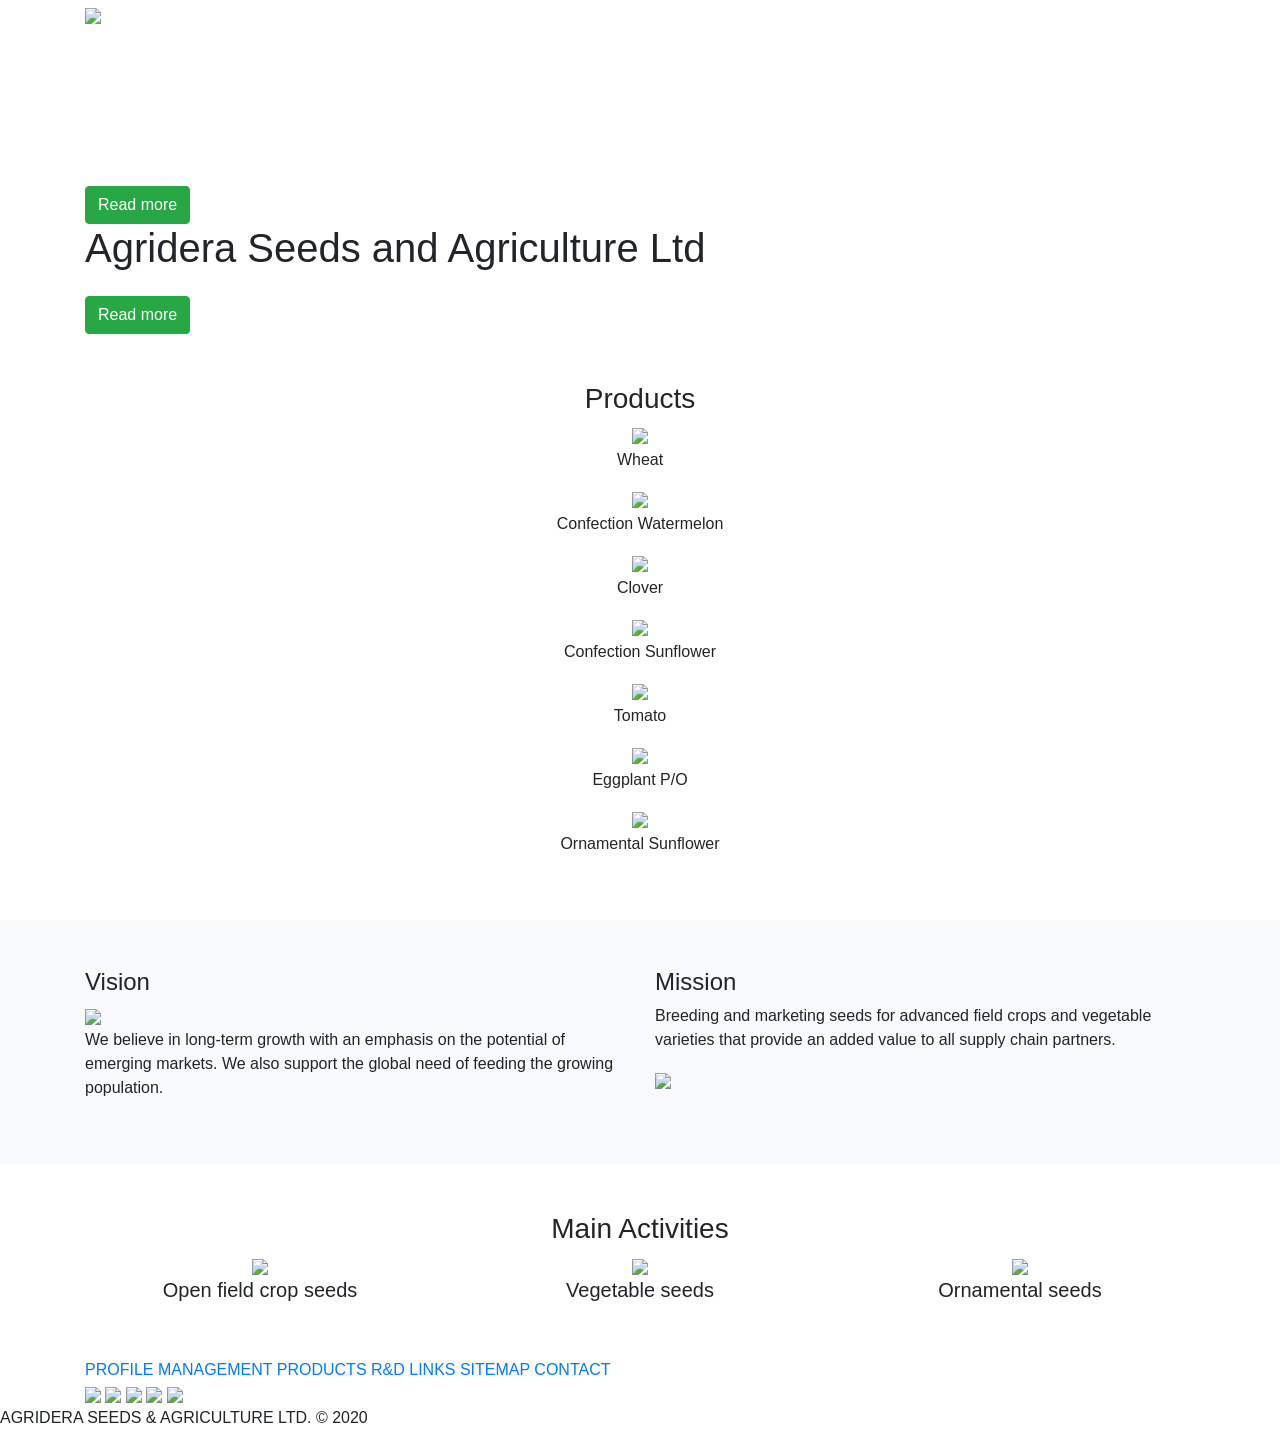
==== index.html @ 6330348f "Add initial index.html for Agridera website Initial HTML structure for Agridera website with Bootstr" ====
<!DOCTYPE html>
<html lang="en">
<head>
    <meta charset="UTF-8">
    <title>Agridera</title>

    <!-- Bootstrap -->
   
    <link rel="stylesheet" href="https://maxcdn.bootstrapcdn.com/bootstrap/4.0.0/css/bootstrap.min.css" integrity="sha384-Gn5384xqQ1aoWXA+058RXPxPg6fy4IWvTNh0E263XmFcJlSAwiGgFAW/dAiS6JXm" crossorigin="anonymous">
    <meta http-equiv="Content-Type" content="text/html; charset=utf-8">
    <!-- Наши стили -->
    <link rel="stylesheet" href="css/style.css">
    <link rel="stylesheet" href="css/header.css">
    <link rel="stylesheet" href="css/middle.css">
    <link rel="stylesheet" href="css/footer.css">
</head>
<body>

    
<!-- HEADER -->


<!-- HEADER С ФОНОМ -->
<header class="header">

    <!-- NAVBAR -->
    <nav class="navbar navbar-expand-lg navbar-dark bg-transparent">
        <div class="container">
            <img src="images/Logo.png" style="height:50px; margin-right:10px;">

            <a class="navbar-brand fw-bold text-white" href="#">Agridera</a>

            <button class="navbar-toggler" data-bs-toggle="collapse" data-bs-target="#menu">
                <span class="navbar-toggler-icon"></span>
            </button>

            <div class="collapse navbar-collapse" id="menu">
                <ul class="navbar-nav ms-auto">
                    <li class="nav-item"><a class="nav-link text-white" href="#">Home</a></li>
                    <li class="nav-item"><a class="nav-link text-white" href="#">Company Profile</a></li>
                    <li class="nav-item"><a class="nav-link text-white" href="#">Products</a></li>
                    <li class="nav-item"><a class="nav-link text-white" href="#">Services</a></li>
                    <li class="nav-item"><a class="nav-link text-white" href="#">R&D</a></li>
                    <li class="nav-item"><a class="nav-link text-white" href="#">Contact</a></li>
                </ul>
            </div>
        </div>
    </nav>

    <!-- ТЕКСТ НА ФОНЕ -->
    <div class="container text-white mt-5">
        <h1>Agridera Seeds and Agriculture Ltd</h1>
        <button class="btn btn-success mt-3">Read more</button>
    </div>

</header>

<!-- HERO -->
<section class="hero">
    <div class="container">
        <h1>Agridera Seeds and Agriculture Ltd</h1>
        <button class="btn btn-success mt-3">Read more</button>
    </div>
</section>

<!-- PRODUCTS -->
<section class="py-5 text-center">
    <div class="container">
        <h3 class="section-title">Products</h3>
        <div class="item">
            <img src="images/vector.png">
            <p>Wheat</p>
        </div>
    
        <div class="item">
            <img src="images/group 3.png">
            <p>Confection Watermelon</p>
        </div>
    
        <div class="item">
            <img src="images/Vector (1).png">
            <p>Clover</p>
        </div>
    
        <div class="item">
            <img src="images/Vector (2).png">
            <p>Confection Sunflower</p>
        </div>
    
        <div class="item">
            <img src="images/Vector (3).png">
            <p>Tomato</p>
        </div>
    
        <div class="item">
            <img src="images/Component 1.png">
            <p>Eggplant P/O</p>
        </div>
    
        <div class="item">
            <img src="images/Vector (4).png">
            <p>Ornamental Sunflower</p>
        </div>
    
    </div>
</section>

<!-- VISION / MISSION -->
<section class="bg-light py-5">
    <div class="container">
        <div class="row">
            <div class="col-md-6">
                <h4 class="section-title">Vision</h4>
                <img src="images/image 3.png">
                <p>We believe in long-term growth with an emphasis on the potential of emerging markets. We also support the global need of feeding the growing population.</p>
            </div>

            <div class="col-md-6">
                <h4 class="section-title">Mission</h4>
                <p>Breeding and marketing seeds for advanced field crops and vegetable varieties that provide an added value to all supply chain partners.</p>
                <img src="images/image 2.png">
            </div>
        </div>
    </div>
</section>

<!-- ACTIVITIES -->
<section class="py-5 text-center">
    <div class="container">
        <h3 class="section-title">Main Activities</h3>

        <div class="row">
            <div class="col-md-4 activity-card">
                <img src="images/image 4.png">
                <h5>Open field crop seeds</h5>
            </div>

            <div class="col-md-4 activity-card">
                <img src="images/image 5.png">
                <h5>Vegetable seeds</h5>
            </div>

            <div class="col-md-4 activity-card">
                <img src="images/3 1.png">
                <h5>Ornamental seeds</h5>
            </div>
        </div>
    </div>
</section>

<!-- FOOTER -->
<!-- FOOTER -->
<footer class="footer">

    <div class="container footer-top">
        <a href="#">PROFILE</a>
        <a href="#">MANAGEMENT</a>
        <a href="#">PRODUCTS</a>
        <a href="#">R&D</a>
        <a href="#">LINKS</a>
        <a href="#">SITEMAP</a>
        <a href="#">CONTACT</a>
    </div>

    <div class="container social">
        <img src="images/Ico_in.png">
        <img src="images/Ico_inst.png">
        <img src="images/Ico_tube.png">
        <img src="images/Ico_tw.png">
        <img src="images/Ico_fb.png">
    </div>

    <p class="copy">AGRIDERA SEEDS & AGRICULTURE LTD. © 2020</p>

</footer>

<script src="https://cdn.jsdelivr.net/npm/bootstrap@5.3.0/dist/js/bootstrap.bundle.min.js"></script>

</body>
</html>
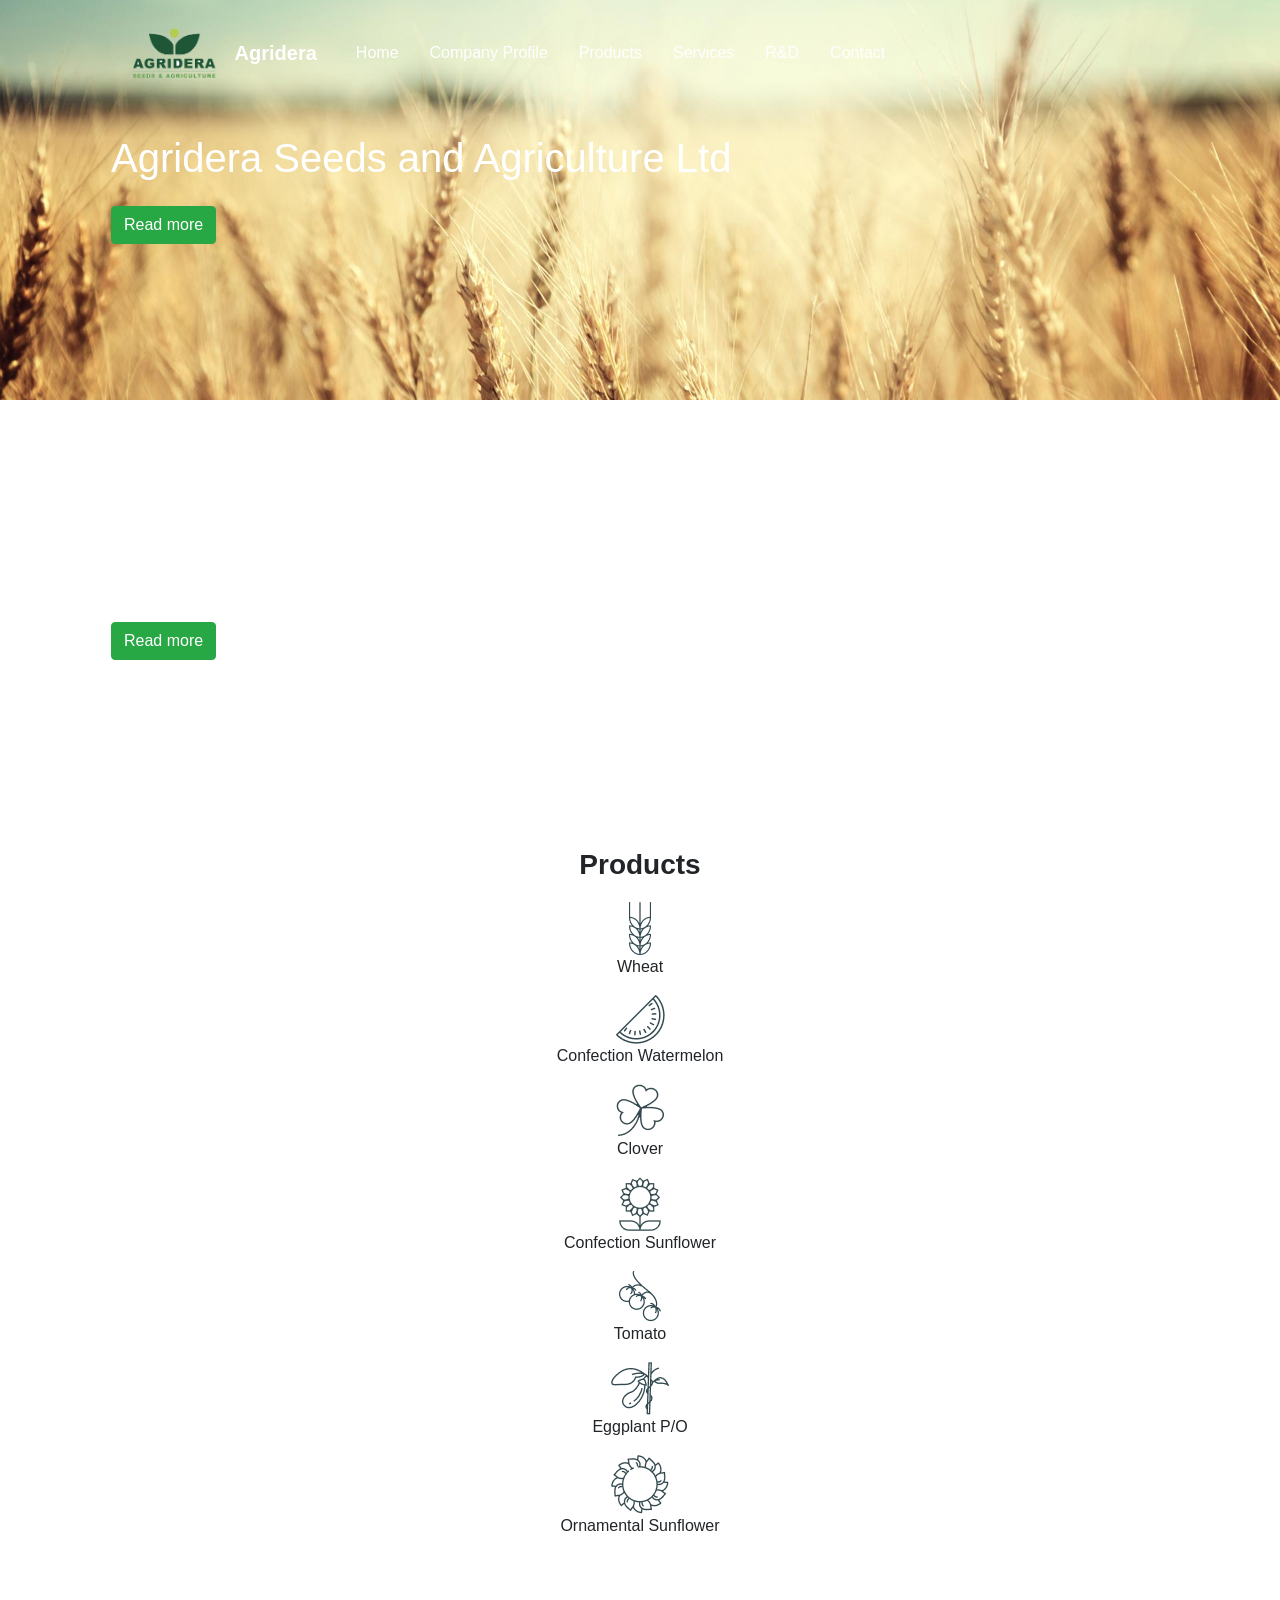
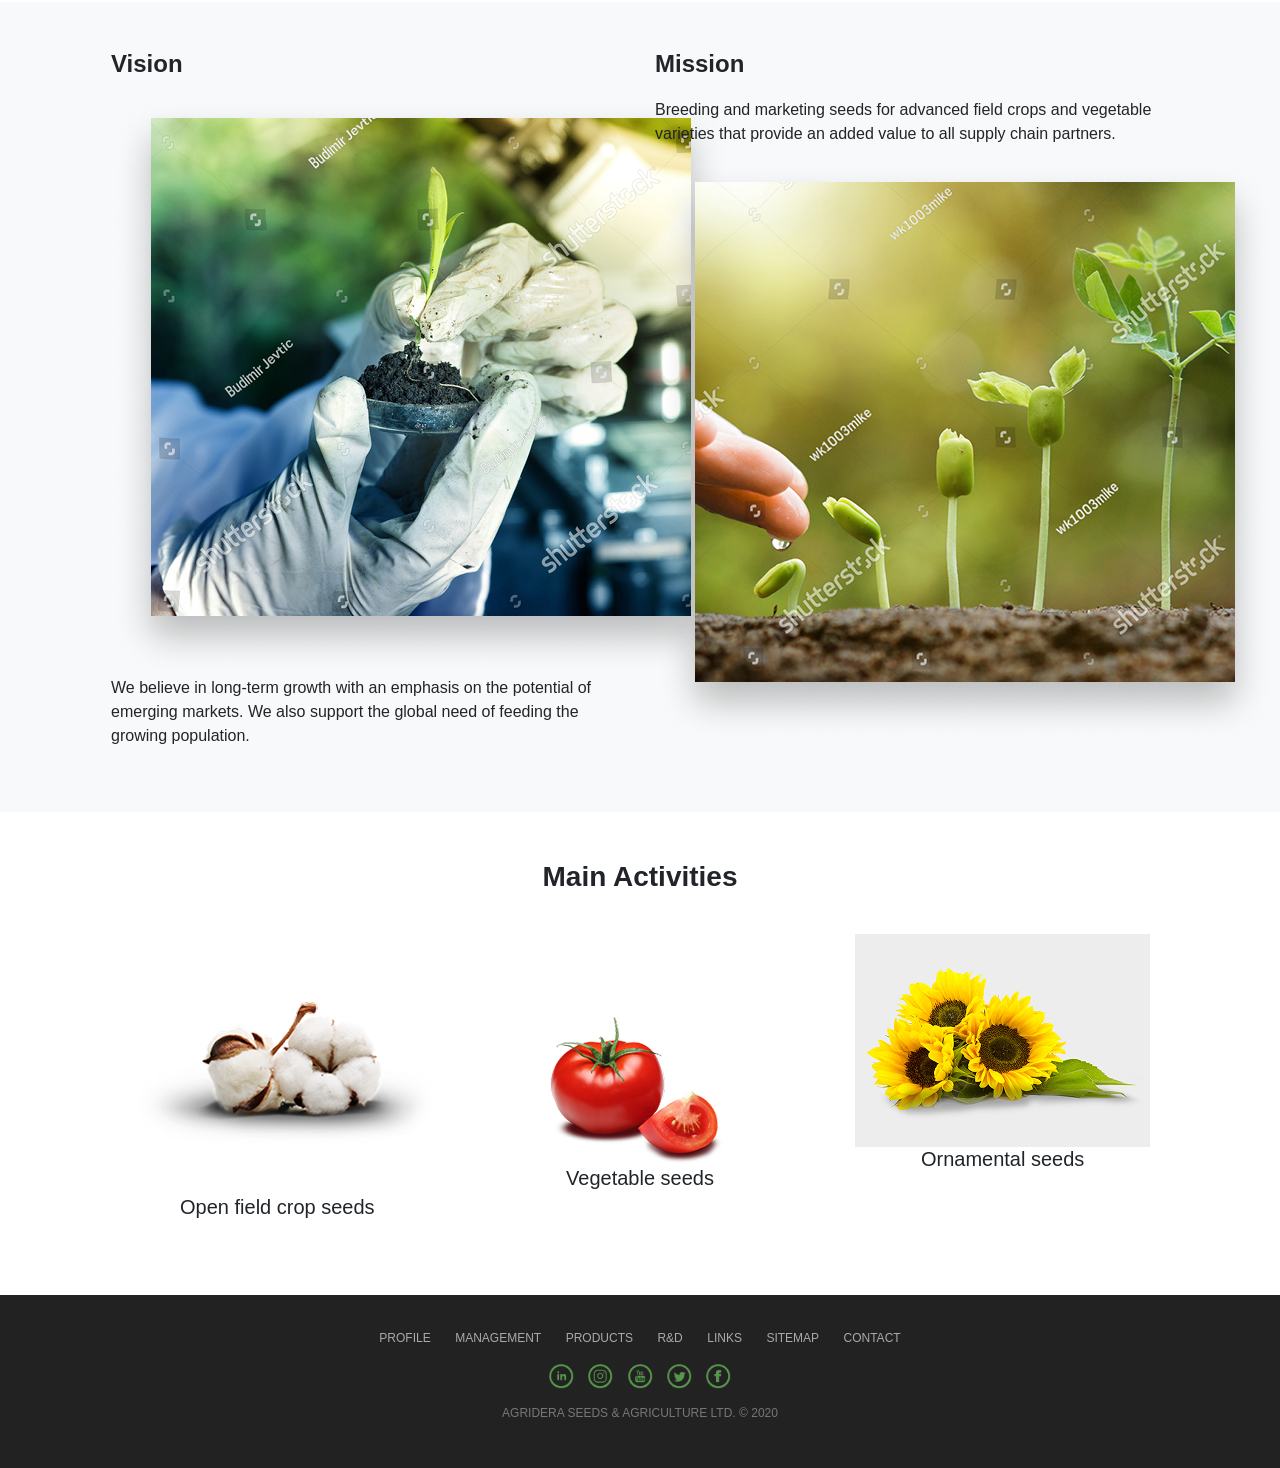
==== commit 764f9dc1: "Fix image file names in index.html" ====
--- a/index.html
+++ b/index.html
@@ -68,12 +68,12 @@
     <div class="container">
         <h3 class="section-title">Products</h3>
         <div class="item">
-            <img src="images/vector.png">
+            <img src="images/Vector.png">
             <p>Wheat</p>
         </div>
     
         <div class="item">
-            <img src="images/group 3.png">
+            <img src="images/Group 3.png">
             <p>Confection Watermelon</p>
         </div>
     
--- a/css/style.css
+++ b/css/style.css
@@ -0,0 +1,132 @@
+/* ШРИФТ */
+
+
+body {
+    margin: 0;
+    font-family: 'RobotoSlab';
+    src: url('../fonts/RobotoSlab.ttf') format('truetype'),
+         url('../fonts/RobotoSlab.woff') format('woff');
+    font-weight: normal;
+    font-size: normal;
+}
+.container {
+    width: 85%;
+    margin: auto;
+}
+
+/* HEADER */
+.header {
+    background: url('images/bg.jpg') center/cover no-repeat;
+    min-height: 400px;
+    color: white;
+} 
+
+.header-top {
+    display: flex;
+    justify-content: space-between;
+    align-items: center;
+    padding: 20px 0;
+}
+
+.logo {
+    height: 60px;
+}
+
+.menu a {
+    color: white;
+    margin-left: 20px;
+    text-decoration: none;
+    font-size: 14px;
+}
+
+.header-content {
+    margin-top: 80px;
+}
+
+.header-content h1 {
+    font-size: 48px;
+    max-width: 600px;
+}
+
+.header-content button {
+    margin-top: 20px;
+    padding: 10px 25px;
+    background: green;
+    border: none;
+    color: white;
+    cursor: pointer;
+}
+
+/* PRODUCTS */
+.products {
+    display: flex;
+    justify-content: space-between;
+    flex-wrap: wrap;
+    text-align: center;
+    padding: 40px 0;
+}
+
+.products .item {
+    width: 120px;
+}
+
+.products img {
+    width: 70px;
+}
+
+/* MIDDLE */
+.middle {
+    padding: 50px 0;
+}
+
+.block {
+    display: flex;
+    align-items: center;
+    margin-bottom: 50px;
+}
+
+.block img {
+    width: 350px;
+    margin-left: 40px;
+}
+
+.block.reverse {
+    flex-direction: row-reverse;
+}
+
+.text {
+    max-width: 500px;
+}
+
+/* EXTRA */
+.extra {
+    display: flex;
+    justify-content: space-around;
+    padding: 50px 0;
+    text-align: center;
+}
+
+/* FOOTER */
+.footer {
+    background: #222;
+    color: white;
+    text-align: center;
+    padding: 30px 0;
+}
+
+.footer-top a {
+    color: #aaa;
+    margin: 0 10px;
+    text-decoration: none;
+    font-size: 12px;
+}
+
+.social img {
+    width: 25px;
+    margin: 15px 5px;
+}
+
+.copy {
+    font-size: 12px;
+    color: #777;
+}
--- a/css/header.css
+++ b/css/header.css
@@ -0,0 +1,22 @@
+.navbar-brand {
+    font-weight: bold;
+}
+
+.navbar-nav .nav-link {
+    margin-left: 15px;
+}
+.header {
+    background: url(../images/bg.jpg) center/cover no-repeat;
+    padding: 20px 0;
+}
+
+.logo {
+    height: 60px;
+    margin-right: 10px;
+}
+
+.brand-text {
+    color: white;
+    font-size: 24px;
+    font-weight: bold;
+}
--- a/css/middle.css
+++ b/css/middle.css
@@ -0,0 +1,24 @@
+body {
+    font-family: Arial, sans-serif;
+}
+
+.hero {
+    background: url('../images/banner.jpg') center/cover no-repeat;
+    height: 400px;
+    color: white;
+    display: flex;
+    align-items: center;
+}
+
+.hero h1 {
+    font-size: 48px;
+}
+
+.section-title {
+    margin-bottom: 20px;
+    font-weight: bold;
+}
+
+.activity-card {
+    padding: 20px;
+}
--- a/css/footer.css
+++ b/css/footer.css
@@ -0,0 +1,11 @@
+footer {
+    background: #222;
+    color: white;
+    padding: 20px 0;
+}
+
+footer a {
+    color: #ccc;
+    margin: 0 10px;
+    text-decoration: none;
+}
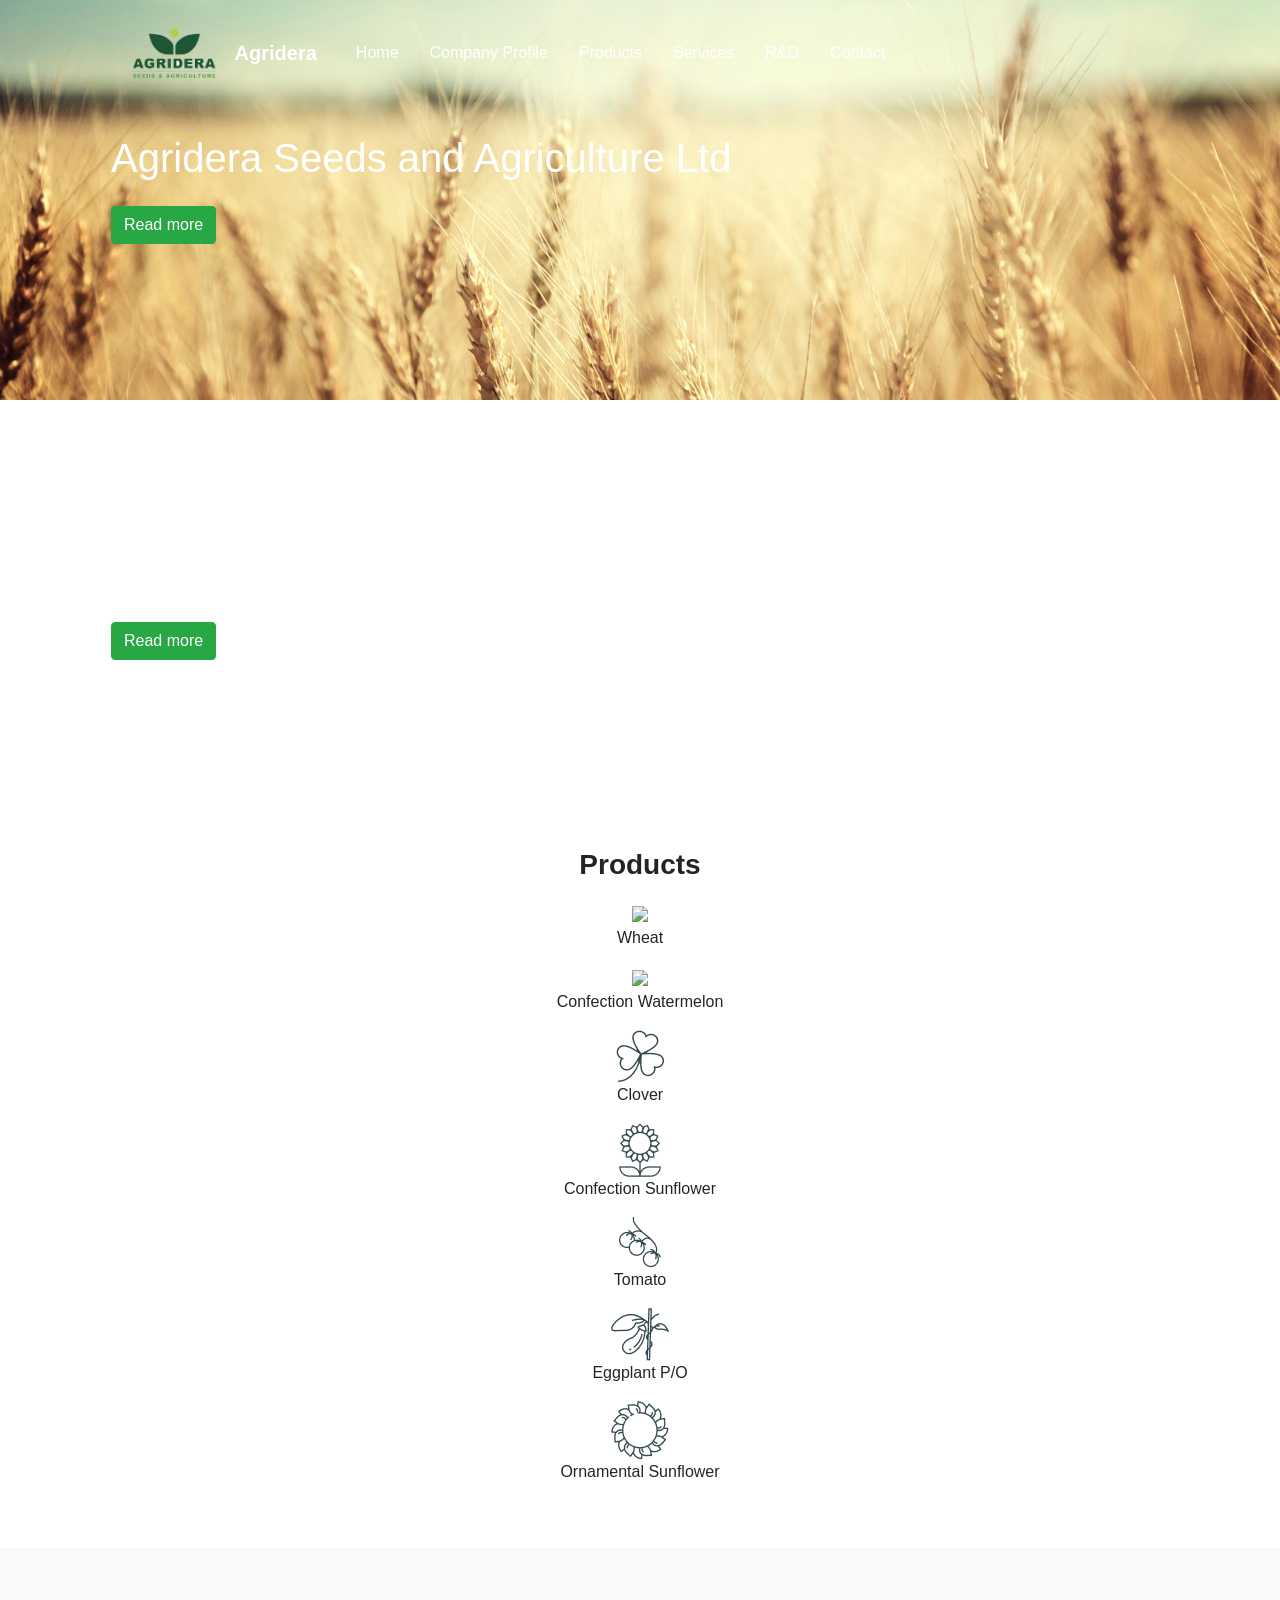
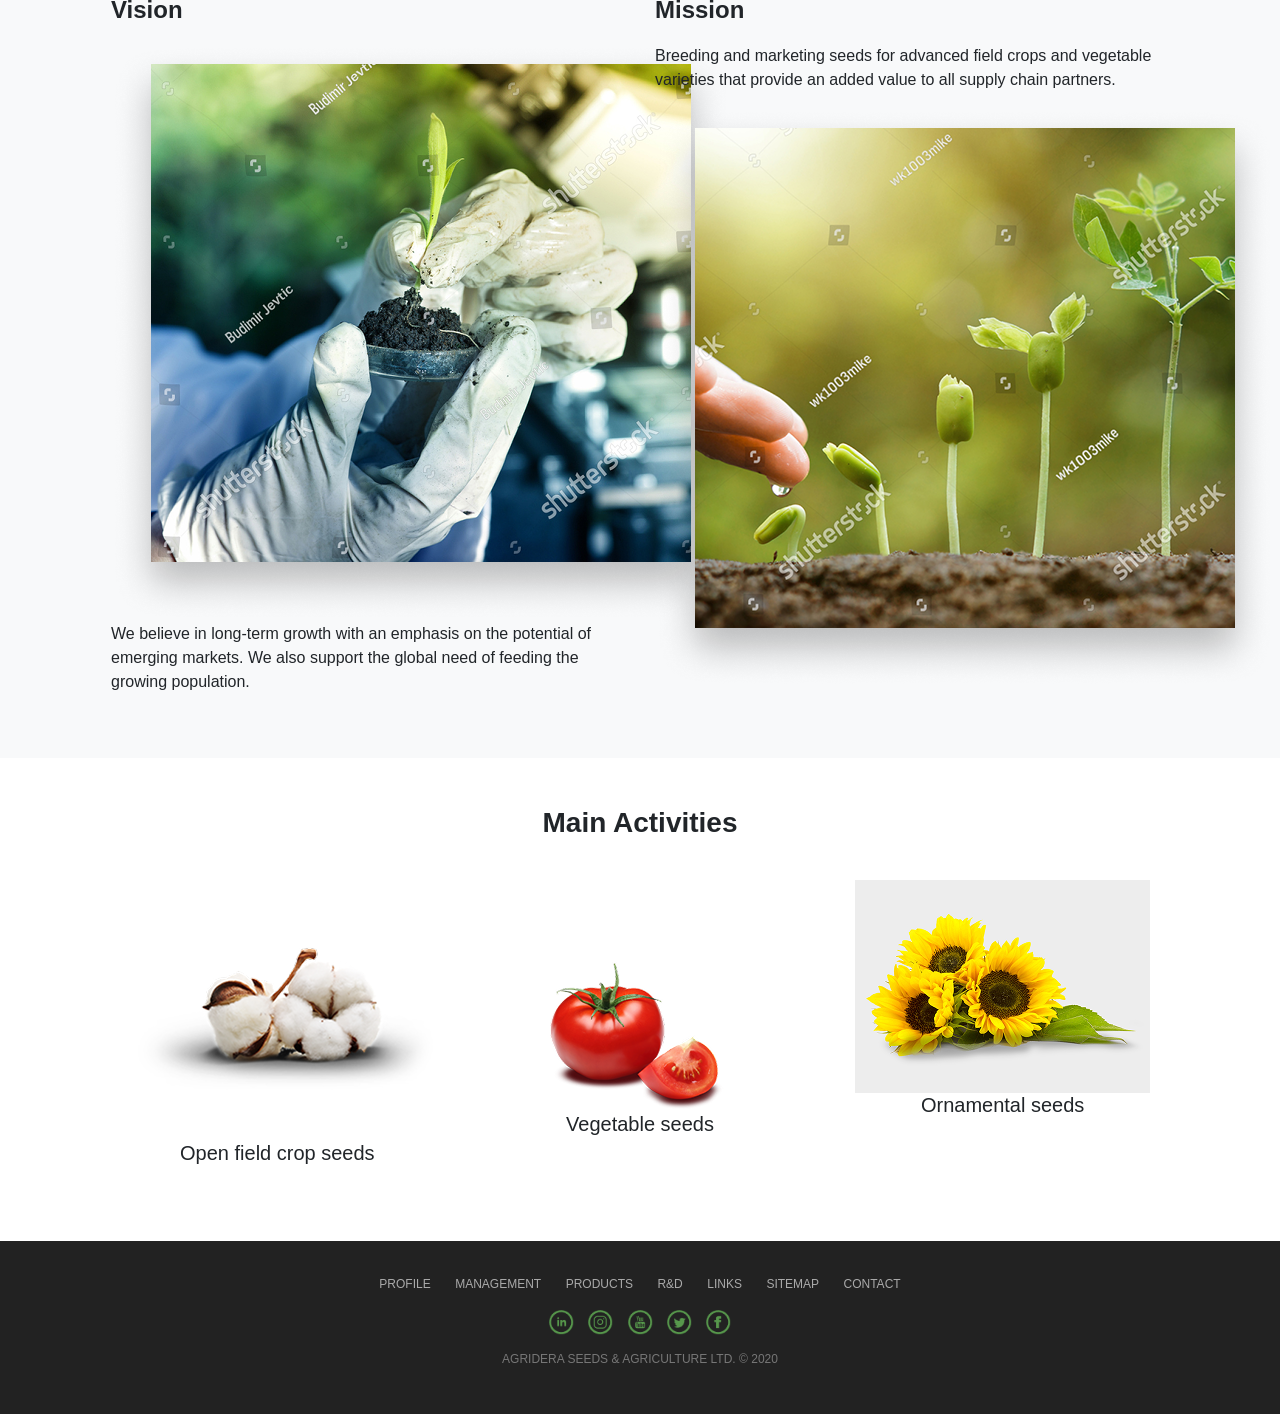
==== commit 72e51556: "Add files via upload" ====
--- a/index.html
+++ b/index.html
@@ -1,180 +1,180 @@
-<!DOCTYPE html>
-<html lang="en">
-<head>
-    <meta charset="UTF-8">
-    <title>Agridera</title>
-
-    <!-- Bootstrap -->
-   
-    <link rel="stylesheet" href="https://maxcdn.bootstrapcdn.com/bootstrap/4.0.0/css/bootstrap.min.css" integrity="sha384-Gn5384xqQ1aoWXA+058RXPxPg6fy4IWvTNh0E263XmFcJlSAwiGgFAW/dAiS6JXm" crossorigin="anonymous">
-    <meta http-equiv="Content-Type" content="text/html; charset=utf-8">
-    <!-- Наши стили -->
-    <link rel="stylesheet" href="css/style.css">
-    <link rel="stylesheet" href="css/header.css">
-    <link rel="stylesheet" href="css/middle.css">
-    <link rel="stylesheet" href="css/footer.css">
-</head>
-<body>
-
-    
-<!-- HEADER -->
-
-
-<!-- HEADER С ФОНОМ -->
-<header class="header">
-
-    <!-- NAVBAR -->
-    <nav class="navbar navbar-expand-lg navbar-dark bg-transparent">
-        <div class="container">
-            <img src="images/Logo.png" style="height:50px; margin-right:10px;">
-
-            <a class="navbar-brand fw-bold text-white" href="#">Agridera</a>
-
-            <button class="navbar-toggler" data-bs-toggle="collapse" data-bs-target="#menu">
-                <span class="navbar-toggler-icon"></span>
-            </button>
-
-            <div class="collapse navbar-collapse" id="menu">
-                <ul class="navbar-nav ms-auto">
-                    <li class="nav-item"><a class="nav-link text-white" href="#">Home</a></li>
-                    <li class="nav-item"><a class="nav-link text-white" href="#">Company Profile</a></li>
-                    <li class="nav-item"><a class="nav-link text-white" href="#">Products</a></li>
-                    <li class="nav-item"><a class="nav-link text-white" href="#">Services</a></li>
-                    <li class="nav-item"><a class="nav-link text-white" href="#">R&D</a></li>
-                    <li class="nav-item"><a class="nav-link text-white" href="#">Contact</a></li>
-                </ul>
-            </div>
-        </div>
-    </nav>
-
-    <!-- ТЕКСТ НА ФОНЕ -->
-    <div class="container text-white mt-5">
-        <h1>Agridera Seeds and Agriculture Ltd</h1>
-        <button class="btn btn-success mt-3">Read more</button>
-    </div>
-
-</header>
-
-<!-- HERO -->
-<section class="hero">
-    <div class="container">
-        <h1>Agridera Seeds and Agriculture Ltd</h1>
-        <button class="btn btn-success mt-3">Read more</button>
-    </div>
-</section>
-
-<!-- PRODUCTS -->
-<section class="py-5 text-center">
-    <div class="container">
-        <h3 class="section-title">Products</h3>
-        <div class="item">
-            <img src="images/Vector.png">
-            <p>Wheat</p>
-        </div>
-    
-        <div class="item">
-            <img src="images/Group 3.png">
-            <p>Confection Watermelon</p>
-        </div>
-    
-        <div class="item">
-            <img src="images/Vector (1).png">
-            <p>Clover</p>
-        </div>
-    
-        <div class="item">
-            <img src="images/Vector (2).png">
-            <p>Confection Sunflower</p>
-        </div>
-    
-        <div class="item">
-            <img src="images/Vector (3).png">
-            <p>Tomato</p>
-        </div>
-    
-        <div class="item">
-            <img src="images/Component 1.png">
-            <p>Eggplant P/O</p>
-        </div>
-    
-        <div class="item">
-            <img src="images/Vector (4).png">
-            <p>Ornamental Sunflower</p>
-        </div>
-    
-    </div>
-</section>
-
-<!-- VISION / MISSION -->
-<section class="bg-light py-5">
-    <div class="container">
-        <div class="row">
-            <div class="col-md-6">
-                <h4 class="section-title">Vision</h4>
-                <img src="images/image 3.png">
-                <p>We believe in long-term growth with an emphasis on the potential of emerging markets. We also support the global need of feeding the growing population.</p>
-            </div>
-
-            <div class="col-md-6">
-                <h4 class="section-title">Mission</h4>
-                <p>Breeding and marketing seeds for advanced field crops and vegetable varieties that provide an added value to all supply chain partners.</p>
-                <img src="images/image 2.png">
-            </div>
-        </div>
-    </div>
-</section>
-
-<!-- ACTIVITIES -->
-<section class="py-5 text-center">
-    <div class="container">
-        <h3 class="section-title">Main Activities</h3>
-
-        <div class="row">
-            <div class="col-md-4 activity-card">
-                <img src="images/image 4.png">
-                <h5>Open field crop seeds</h5>
-            </div>
-
-            <div class="col-md-4 activity-card">
-                <img src="images/image 5.png">
-                <h5>Vegetable seeds</h5>
-            </div>
-
-            <div class="col-md-4 activity-card">
-                <img src="images/3 1.png">
-                <h5>Ornamental seeds</h5>
-            </div>
-        </div>
-    </div>
-</section>
-
-<!-- FOOTER -->
-<!-- FOOTER -->
-<footer class="footer">
-
-    <div class="container footer-top">
-        <a href="#">PROFILE</a>
-        <a href="#">MANAGEMENT</a>
-        <a href="#">PRODUCTS</a>
-        <a href="#">R&D</a>
-        <a href="#">LINKS</a>
-        <a href="#">SITEMAP</a>
-        <a href="#">CONTACT</a>
-    </div>
-
-    <div class="container social">
-        <img src="images/Ico_in.png">
-        <img src="images/Ico_inst.png">
-        <img src="images/Ico_tube.png">
-        <img src="images/Ico_tw.png">
-        <img src="images/Ico_fb.png">
-    </div>
-
-    <p class="copy">AGRIDERA SEEDS & AGRICULTURE LTD. © 2020</p>
-
-</footer>
-
-<script src="https://cdn.jsdelivr.net/npm/bootstrap@5.3.0/dist/js/bootstrap.bundle.min.js"></script>
-
-</body>
-</html>
+<!DOCTYPE html>
+<html lang="en">
+<head>
+    <meta charset="UTF-8">
+    <title>Agridera</title>
+
+    <!-- Bootstrap -->
+   
+    <link rel="stylesheet" href="https://maxcdn.bootstrapcdn.com/bootstrap/4.0.0/css/bootstrap.min.css" integrity="sha384-Gn5384xqQ1aoWXA+058RXPxPg6fy4IWvTNh0E263XmFcJlSAwiGgFAW/dAiS6JXm" crossorigin="anonymous">
+    <meta http-equiv="Content-Type" content="text/html; charset=utf-8">
+    <!-- Наши стили -->
+    <link rel="stylesheet" href="css/style.css">
+    <link rel="stylesheet" href="css/header.css">
+    <link rel="stylesheet" href="css/middle.css">
+    <link rel="stylesheet" href="css/footer.css">
+</head>
+<body>
+
+    
+<!-- HEADER -->
+
+
+<!-- HEADER С ФОНОМ -->
+<header class="header">
+    
+    <!-- NAVBAR -->
+    <nav class="navbar navbar-expand-lg navbar-dark bg-transparent">
+        <div class="container">
+            <img src="images/Logo.png" style="height:50px; margin-right:10px;">
+
+            <a class="navbar-brand fw-bold text-white" href="#">Agridera</a>
+
+            <button class="navbar-toggler" data-bs-toggle="collapse" data-bs-target="#menu">
+                <span class="navbar-toggler-icon"></span>
+            </button>
+
+            <div class="collapse navbar-collapse" id="menu">
+                <ul class="navbar-nav ms-auto">
+                    <li class="nav-item"><a class="nav-link text-white" href="#">Home</a></li>
+                    <li class="nav-item"><a class="nav-link text-white" href="#">Company Profile</a></li>
+                    <li class="nav-item"><a class="nav-link text-white" href="tomatosall.html">Products</a></li>
+                    <li class="nav-item"><a class="nav-link text-white" href="#">Services</a></li>
+                    <li class="nav-item"><a class="nav-link text-white" href="#">R&D</a></li>
+                    <li class="nav-item"><a class="nav-link text-white" href="#">Contact</a></li>
+                </ul>
+            </div>
+        </div>
+    </nav>
+
+    <!-- ТЕКСТ НА ФОНЕ -->
+    <div class="container text-white mt-5">
+        <h1>Agridera Seeds and Agriculture Ltd</h1>
+        <button class="btn btn-success mt-3">Read more</button>
+    </div>
+
+</header>
+
+<!-- HERO -->
+<section class="hero">
+    <div class="container">
+        <h1>Agridera Seeds and Agriculture Ltd</h1>
+        <button class="btn btn-success mt-3">Read more</button>
+    </div>
+</section>
+
+<!-- PRODUCTS -->
+<section class="py-5 text-center">
+    <div class="container">
+        <h3 class="section-title">Products</h3>
+        <div class="item">
+            <img src="images/vector.png">
+            <p>Wheat</p>
+        </div>
+    
+        <div class="item">
+            <img src="images/group 3.png">
+            <p>Confection Watermelon</p>
+        </div>
+    
+        <div class="item">
+            <img src="images/Vector (1).png">
+            <p>Clover</p>
+        </div>
+    
+        <div class="item">
+            <img src="images/Vector (2).png">
+            <p>Confection Sunflower</p>
+        </div>
+    
+        <div class="item">
+            <img src="images/Vector (3).png">
+            <p>Tomato</p>
+        </div>
+    
+        <div class="item">
+            <img src="images/Component 1.png">
+            <p>Eggplant P/O</p>
+        </div>
+    
+        <div class="item">
+            <img src="images/Vector (4).png">
+            <p>Ornamental Sunflower</p>
+        </div>
+    
+    </div>
+</section>
+
+<!-- VISION / MISSION -->
+<section class="bg-light py-5">
+    <div class="container">
+        <div class="row">
+            <div class="col-md-6">
+                <h4 class="section-title">Vision</h4>
+                <img src="images/image 3.png">
+                <p>We believe in long-term growth with an emphasis on the potential of emerging markets. We also support the global need of feeding the growing population.</p>
+            </div>
+
+            <div class="col-md-6">
+                <h4 class="section-title">Mission</h4>
+                <p>Breeding and marketing seeds for advanced field crops and vegetable varieties that provide an added value to all supply chain partners.</p>
+                <img src="images/image 2.png">
+            </div>
+        </div>
+    </div>
+</section>
+
+<!-- ACTIVITIES -->
+<section class="py-5 text-center">
+    <div class="container">
+        <h3 class="section-title">Main Activities</h3>
+
+        <div class="row">
+            <div class="col-md-4 activity-card">
+                <img src="images/image 4.png">
+                <h5>Open field crop seeds</h5>
+            </div>
+
+            <div class="col-md-4 activity-card">
+                <img src="images/image 5.png">
+                <h5>Vegetable seeds</h5>
+            </div>
+
+            <div class="col-md-4 activity-card">
+                <img src="images/3 1.png">
+                <h5>Ornamental seeds</h5>
+            </div>
+        </div>
+    </div>
+</section>
+
+<!-- FOOTER -->
+<!-- FOOTER -->
+<footer class="footer">
+
+    <div class="container footer-top">
+        <a href="#">PROFILE</a>
+        <a href="#">MANAGEMENT</a>
+        <a href="tomatosall.html">PRODUCTS</a>
+        <a href="#">R&D</a>
+        <a href="#">LINKS</a>
+        <a href="#">SITEMAP</a>
+        <a href="#">CONTACT</a>
+    </div>
+
+    <div class="container social">
+        <img src="images/Ico_in.png">
+        <img src="images/Ico_inst.png">
+        <img src="images/Ico_tube.png">
+        <img src="images/Ico_tw.png">
+        <img src="images/Ico_fb.png">
+    </div>
+
+    <p class="copy">AGRIDERA SEEDS & AGRICULTURE LTD. © 2020</p>
+
+</footer>
+
+<script src="https://cdn.jsdelivr.net/npm/bootstrap@5.3.0/dist/js/bootstrap.bundle.min.js"></script>
+
+</body>
+</html>
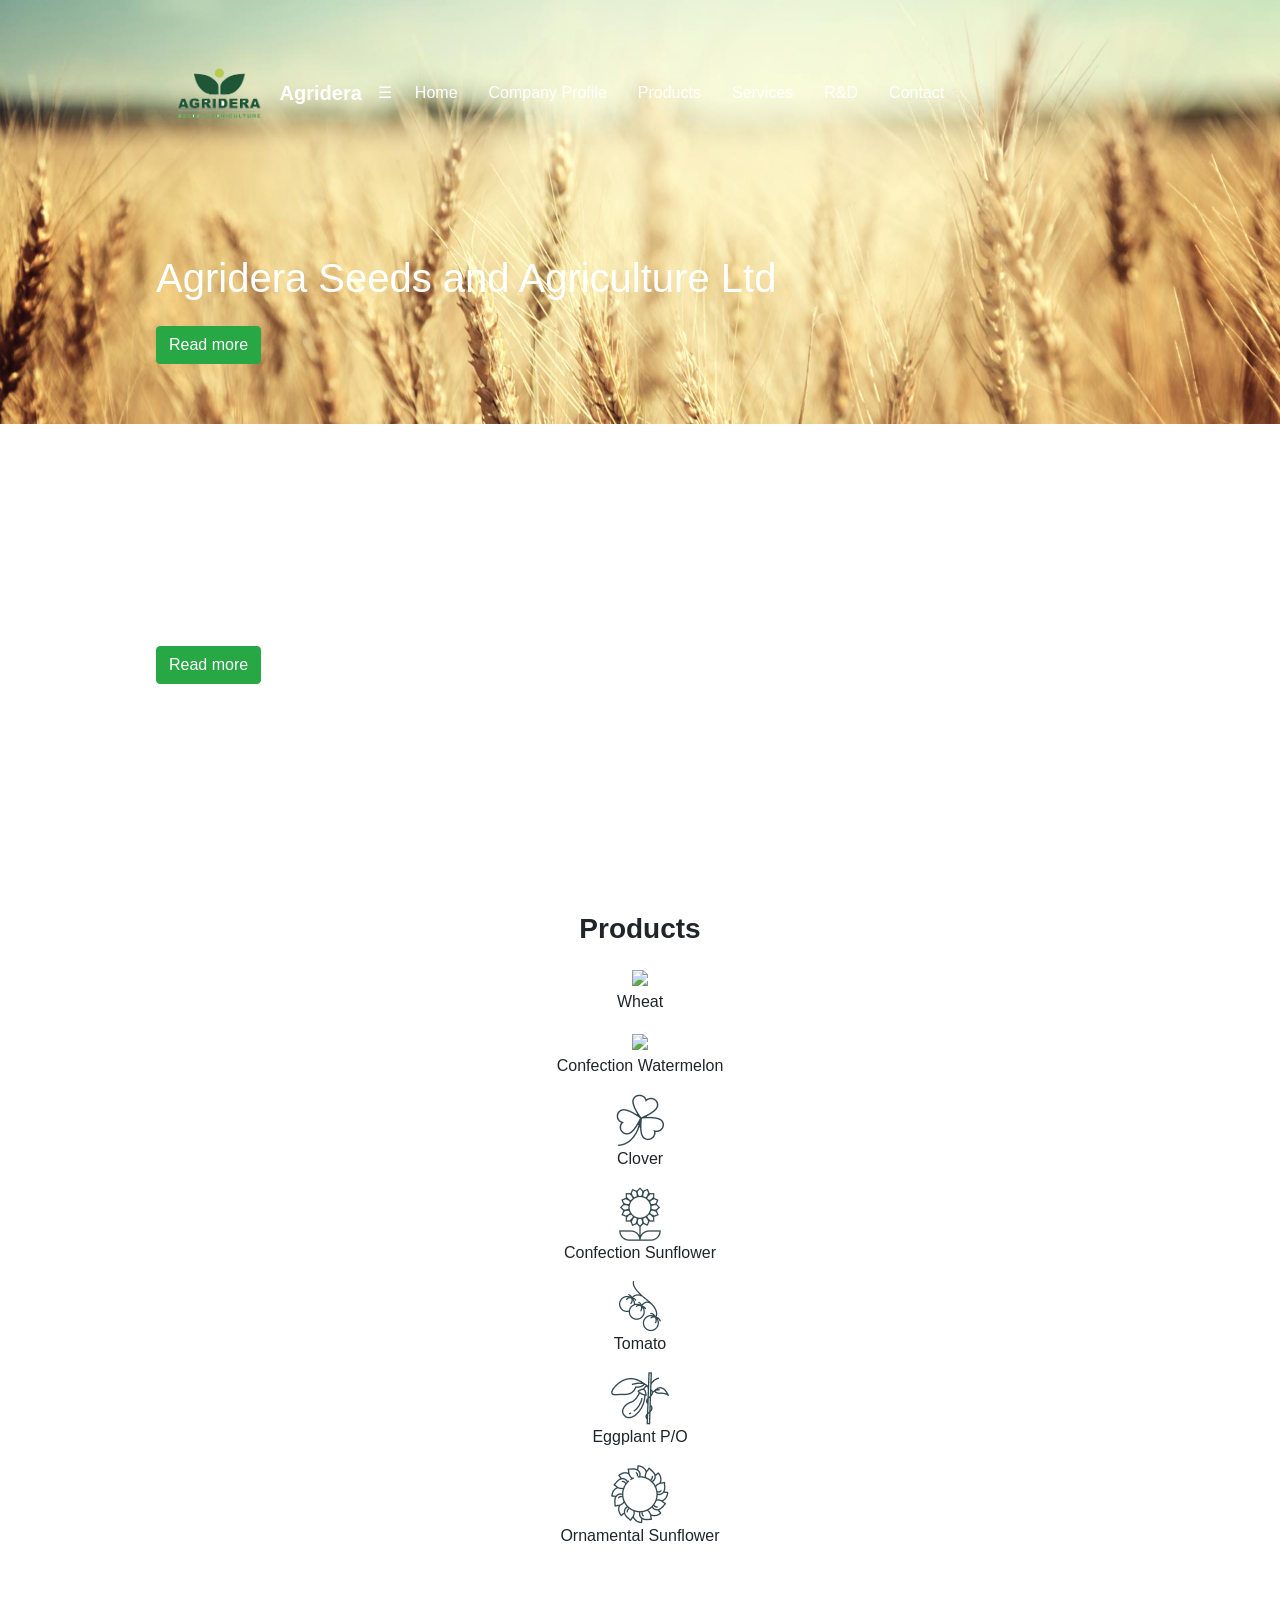
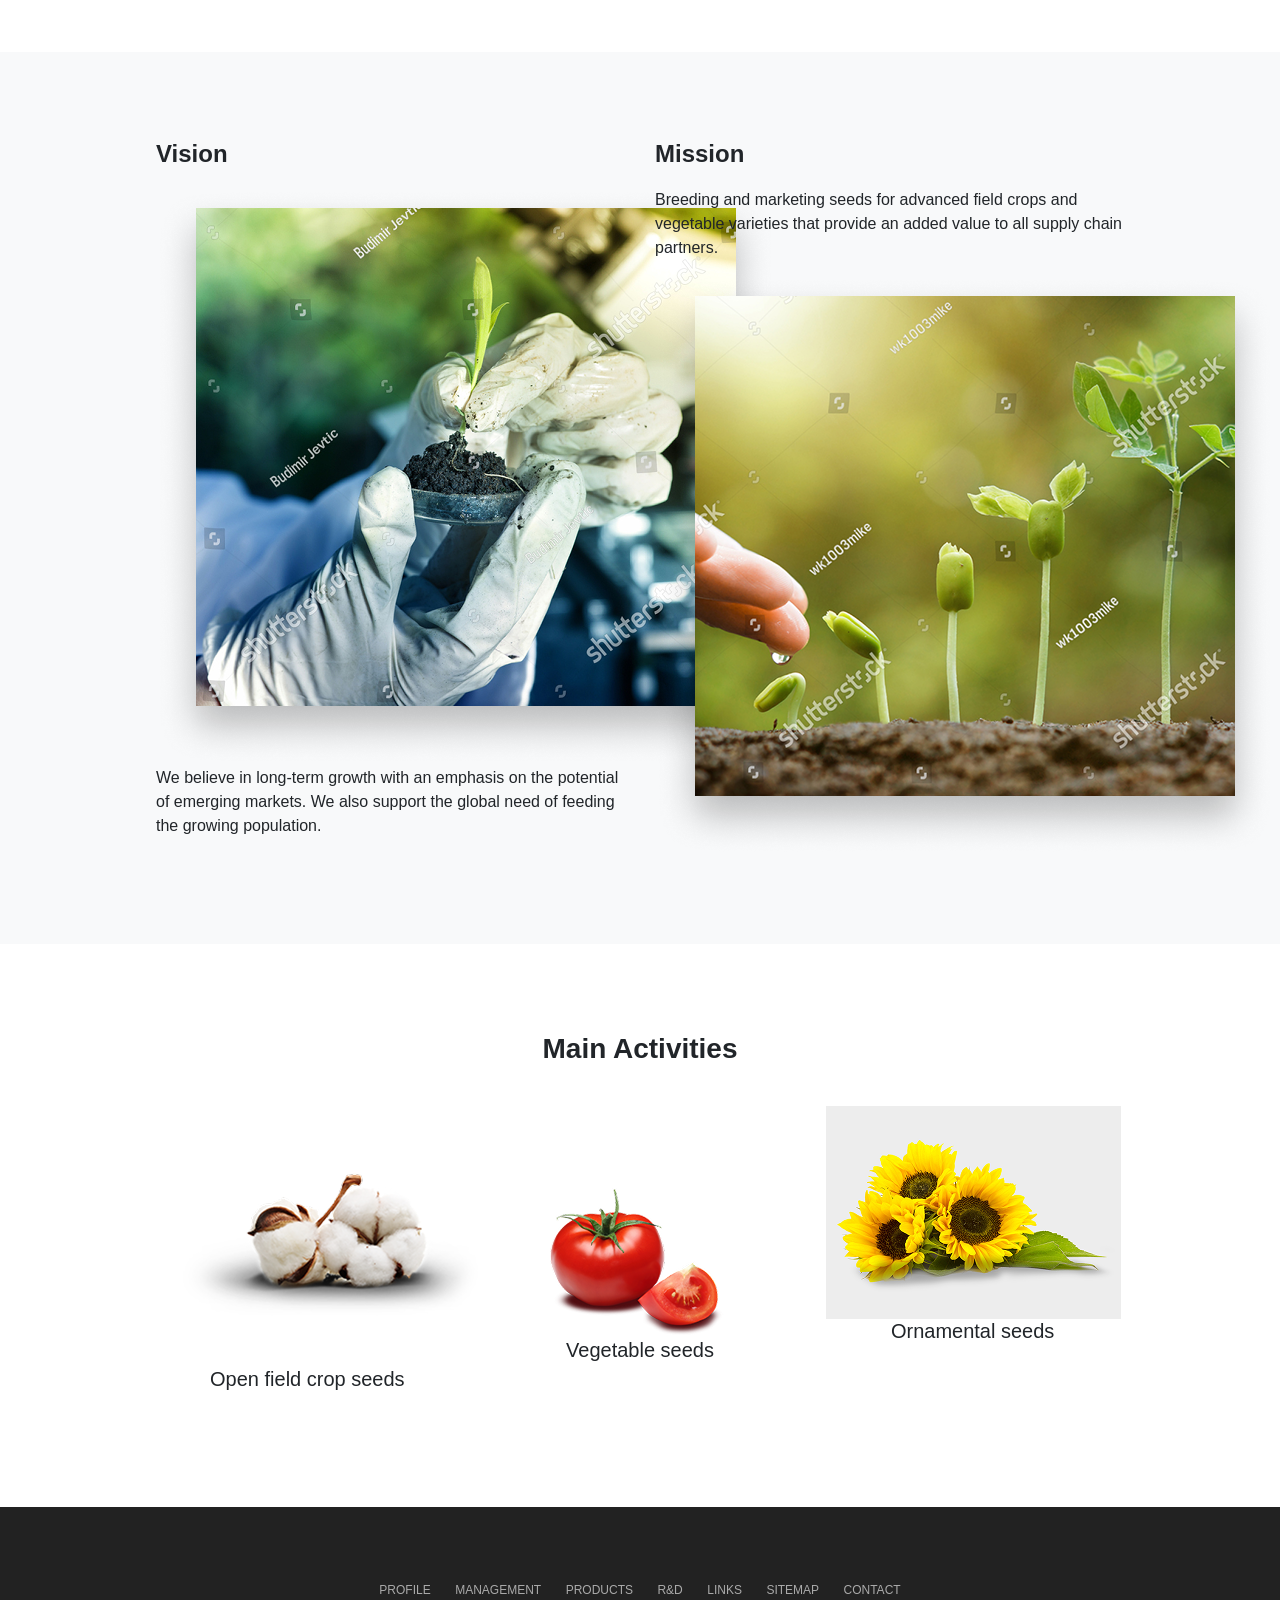
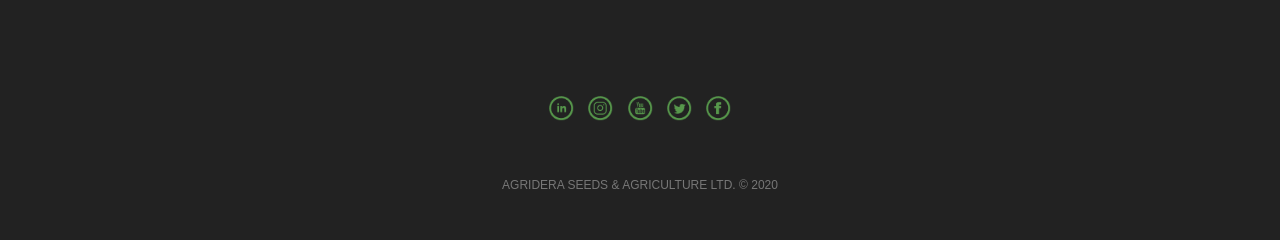
==== commit e0d896cc: "Add files via upload" ====
--- a/index.html
+++ b/index.html
@@ -8,13 +8,18 @@
    
     <link rel="stylesheet" href="https://maxcdn.bootstrapcdn.com/bootstrap/4.0.0/css/bootstrap.min.css" integrity="sha384-Gn5384xqQ1aoWXA+058RXPxPg6fy4IWvTNh0E263XmFcJlSAwiGgFAW/dAiS6JXm" crossorigin="anonymous">
     <meta http-equiv="Content-Type" content="text/html; charset=utf-8">
+    <meta name="viewport" content="width=device-width, initial-scale=1.0">
     <!-- Наши стили -->
+    
     <link rel="stylesheet" href="css/style.css">
     <link rel="stylesheet" href="css/header.css">
     <link rel="stylesheet" href="css/middle.css">
     <link rel="stylesheet" href="css/footer.css">
+    <link rel="stylesheet" href="css/responsive.css">
 </head>
 <body>
+
+
 
     
 <!-- HEADER -->
@@ -33,7 +38,8 @@
             <button class="navbar-toggler" data-bs-toggle="collapse" data-bs-target="#menu">
                 <span class="navbar-toggler-icon"></span>
             </button>
-
+            <div class="menu-btn">☰</div>
+                
             <div class="collapse navbar-collapse" id="menu">
                 <ul class="navbar-nav ms-auto">
                     <li class="nav-item"><a class="nav-link text-white" href="#">Home</a></li>
@@ -175,6 +181,10 @@
 </footer>
 
 <script src="https://cdn.jsdelivr.net/npm/bootstrap@5.3.0/dist/js/bootstrap.bundle.min.js"></script>
-
+<script>
+    document.querySelector('.menu-btn').onclick = function() {
+        document.querySelector('nav').style.display = 'block';
+    }
+</script>
 </body>
 </html>
--- a/css/responsive.css
+++ b/css/responsive.css
@@ -0,0 +1,88 @@
+/* ===== 1600px ===== */
+@media (max-width: 1600px) {
+    .container {
+        padding: 40px 60px;
+    }
+}
+
+/* ===== 1280px ===== */
+@media (max-width: 1280px) {
+    .content-grid {
+        grid-template-columns: 1fr 1fr;
+    }
+
+    .grid {
+        grid-template-columns: repeat(2, 1fr);
+    }
+}
+
+/* ===== 1024px (планшет + мобильное меню) ===== */
+@media (max-width: 1024px) {
+
+    nav {
+        display: none;
+    }
+
+    .menu-btn {
+        display: block;
+        font-size: 24px;
+        cursor: pointer;
+    }
+
+    .container {
+        padding: 30px;
+    }
+
+    .content-grid {
+        grid-template-columns: 1fr;
+    }
+}
+
+/* ===== 768px (iPad) ===== */
+@media (max-width: 768px) {
+
+    h1 {
+        font-size: 26px;
+    }
+
+    .grid {
+        grid-template-columns: 1fr;
+    }
+
+    .logo {
+        width: 160px;
+    }
+
+    .search {
+        width: 100%;
+        margin-top: 10px;
+    }
+}
+
+/* ===== 480px (телефон) ===== */
+@media (max-width: 480px) {
+
+    body {
+        font-size: 14px;
+    }
+
+    h1 {
+        font-size: 22px;
+    }
+
+    .container {
+        padding: 20px;
+    }
+
+    .highlight {
+        font-size: 16px;
+    }
+
+    .main-img {
+        height: auto;
+    }
+
+    .pdf span {
+        font-size: 14px;
+    }
+}
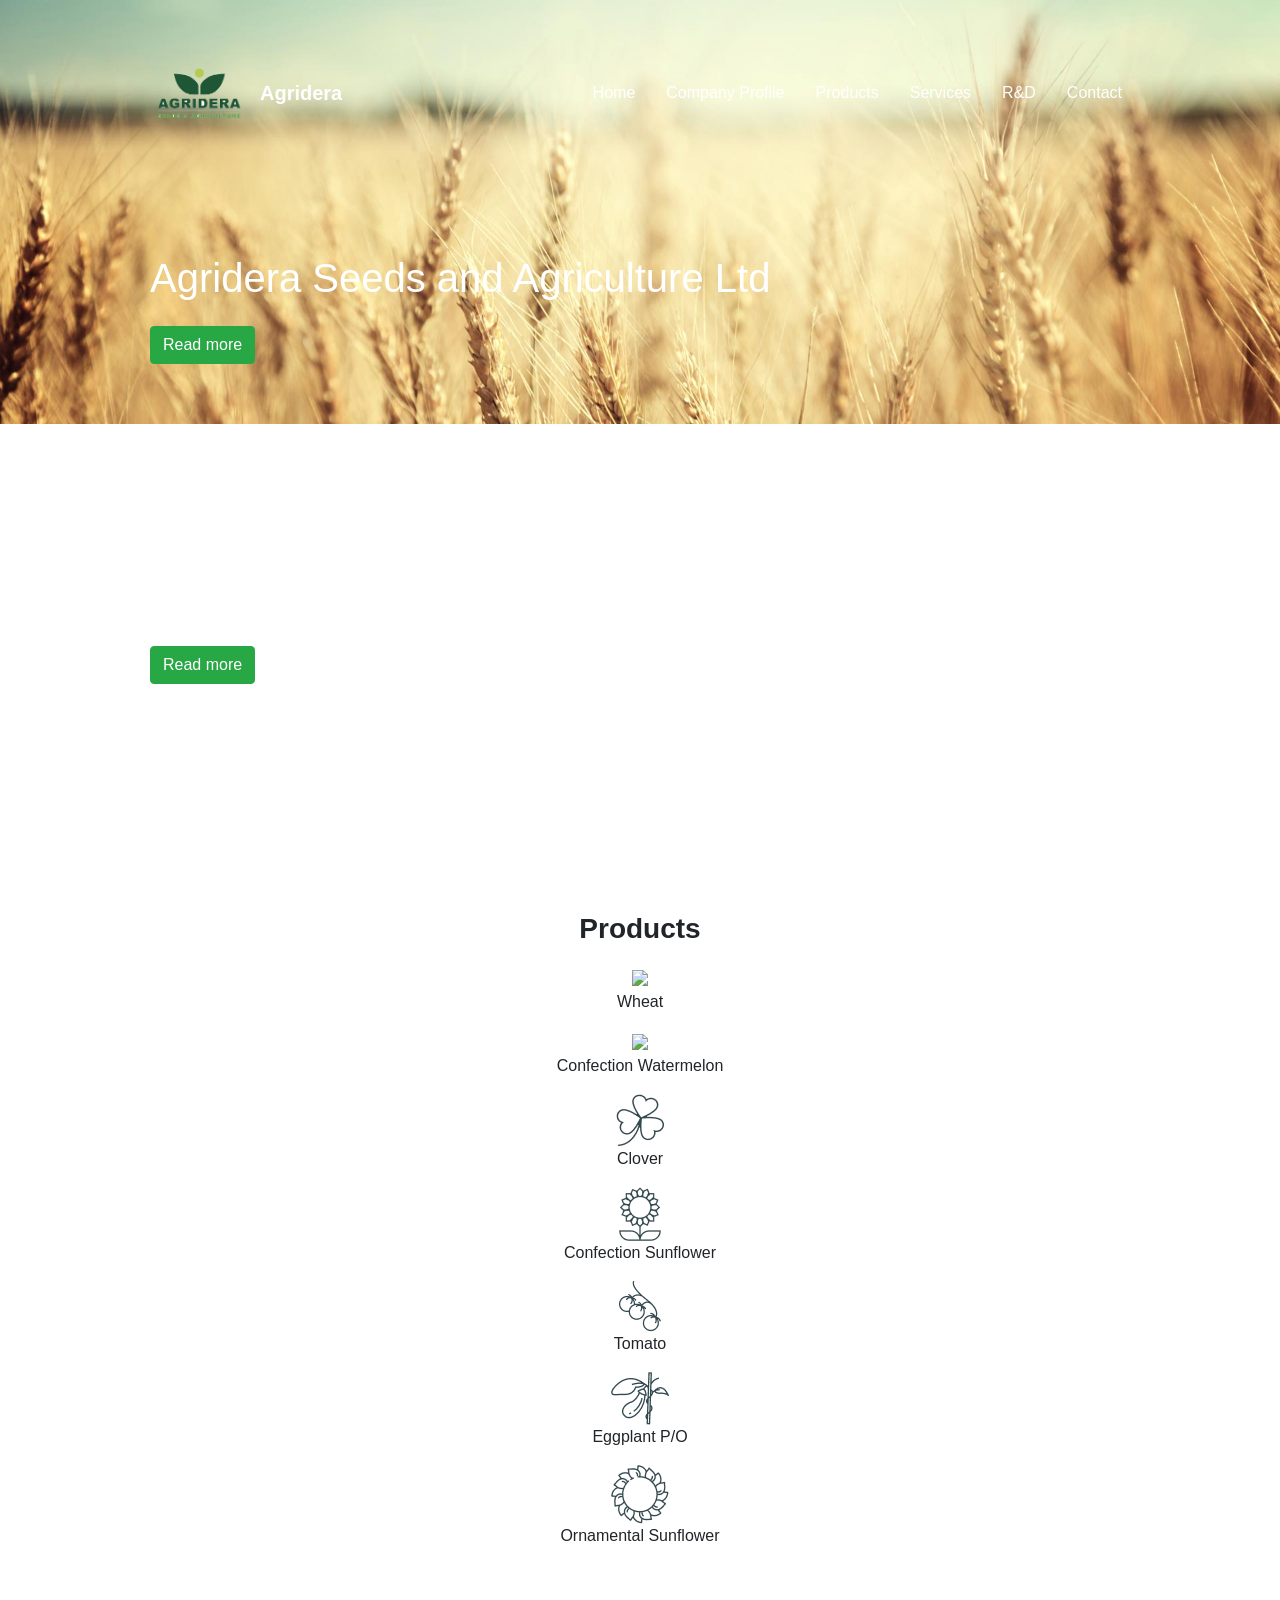
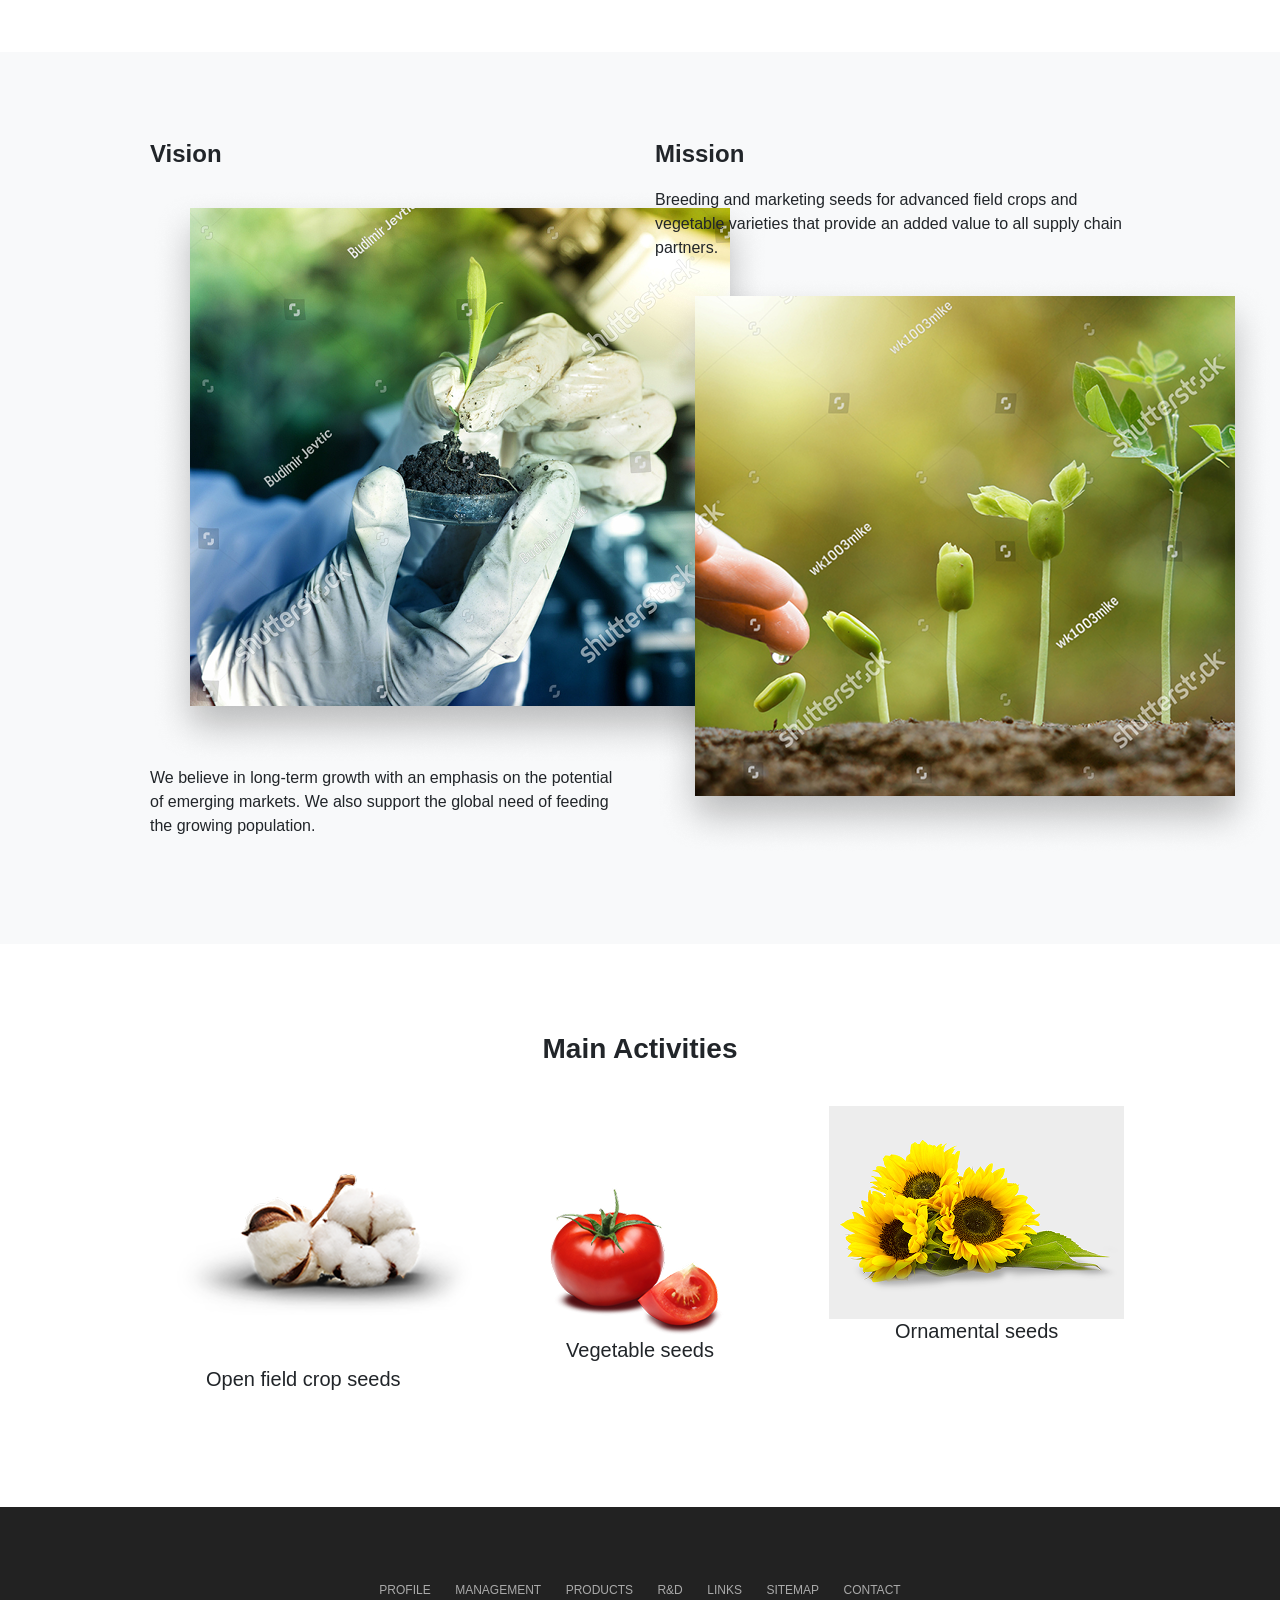
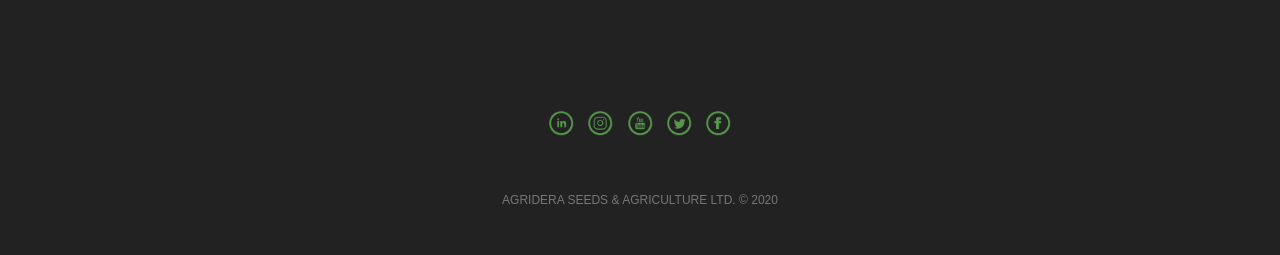
==== commit cad7203b: "Add files via upload" ====
--- a/index.html
+++ b/index.html
@@ -16,6 +16,8 @@
     <link rel="stylesheet" href="css/middle.css">
     <link rel="stylesheet" href="css/footer.css">
     <link rel="stylesheet" href="css/responsive.css">
+    <script src="https://cdn.jsdelivr.net/npm/vue@2"></script>
+<script src="js/main.js"></script>
 </head>
 <body>
 
@@ -35,19 +37,19 @@
 
             <a class="navbar-brand fw-bold text-white" href="#">Agridera</a>
 
-            <button class="navbar-toggler" data-bs-toggle="collapse" data-bs-target="#menu">
+            <button class="navbar-toggler" type="button" data-toggle="collapse" data-target="#menu">
                 <span class="navbar-toggler-icon"></span>
             </button>
-            <div class="menu-btn">☰</div>
+            
                 
             <div class="collapse navbar-collapse" id="menu">
-                <ul class="navbar-nav ms-auto">
+                <ul class="navbar-nav ml-auto">
                     <li class="nav-item"><a class="nav-link text-white" href="#">Home</a></li>
                     <li class="nav-item"><a class="nav-link text-white" href="#">Company Profile</a></li>
-                    <li class="nav-item"><a class="nav-link text-white" href="tomatosall.html">Products</a></li>
-                    <li class="nav-item"><a class="nav-link text-white" href="#">Services</a></li>
+                    <li class="nav-item"><a class="nav-link text-white" href="onionsall.html">Products</a></li>
+                    <li class="nav-item"><a class="nav-link text-white" href="contact.html">Services</a></li>
                     <li class="nav-item"><a class="nav-link text-white" href="#">R&D</a></li>
-                    <li class="nav-item"><a class="nav-link text-white" href="#">Contact</a></li>
+                    <li class="nav-item"><a class="nav-link text-white" href="contc.html">Contact</a></li>
                 </ul>
             </div>
         </div>
@@ -159,13 +161,13 @@
 <footer class="footer">
 
     <div class="container footer-top">
-        <a href="#">PROFILE</a>
-        <a href="#">MANAGEMENT</a>
-        <a href="tomatosall.html">PRODUCTS</a>
-        <a href="#">R&D</a>
-        <a href="#">LINKS</a>
-        <a href="#">SITEMAP</a>
-        <a href="#">CONTACT</a>
+        <a href="index.html">PROFILE</a>
+            <a href="#">MANAGEMENT</a>
+            <a href="#">PRODUCTS</a>
+            <a href="#">R&D</a>
+            <a href="onionsall.html">LINKS</a>
+            <a href="#">SITEMAP</a>
+            <a href="contc.html">CONTACT</a>
     </div>
 
     <div class="container social">
@@ -180,11 +182,11 @@
 
 </footer>
 
-<script src="https://cdn.jsdelivr.net/npm/bootstrap@5.3.0/dist/js/bootstrap.bundle.min.js"></script>
+<script src="https://code.jquery.com/jquery-3.2.1.slim.min.js"></script>
+<script src="https://cdn.jsdelivr.net/npm/popper.js@1.12.9/dist/umd/popper.min.js"></script>
+<script src="https://maxcdn.bootstrapcdn.com/bootstrap/4.0.0/js/bootstrap.min.js"></script>
 <script>
-    document.querySelector('.menu-btn').onclick = function() {
-        document.querySelector('nav').style.display = 'block';
-    }
+    
 </script>
 </body>
 </html>
--- a/css/style.css
+++ b/css/style.css
@@ -1,35 +1,40 @@
-/* ШРИФТ */
-
-
-body {
-    margin: 0;
+/* ===== ШРИФТ ===== */
+@font-face {
     font-family: 'RobotoSlab';
     src: url('../fonts/RobotoSlab.ttf') format('truetype'),
          url('../fonts/RobotoSlab.woff') format('woff');
     font-weight: normal;
-    font-size: normal;
-}
+}
+
+body {
+    margin: 0;
+    font-family: 'RobotoSlab', serif;
+}
+
+/* ===== КОНТЕЙНЕР ===== */
 .container {
-    width: 85%;
+    max-width: 1100px;
+    width: 100%;
     margin: auto;
-}
-
-/* HEADER */
+    padding: 0 15px;
+}
+
+/* ===== HEADER ===== */
 .header {
-    background: url('images/bg.jpg') center/cover no-repeat;
+    background: url('../images/bg.jpg') center/cover no-repeat;
     min-height: 400px;
     color: white;
-} 
+}
 
 .header-top {
     display: flex;
     justify-content: space-between;
     align-items: center;
-    padding: 20px 0;
+    padding: 15px 0;
 }
 
 .logo {
-    height: 60px;
+    height: 50px;
 }
 
 .menu a {
@@ -44,26 +49,27 @@
 }
 
 .header-content h1 {
-    font-size: 48px;
+    font-size: 42px;
     max-width: 600px;
 }
 
 .header-content button {
     margin-top: 20px;
     padding: 10px 25px;
-    background: green;
+    background: #2e7d32;
     border: none;
     color: white;
     cursor: pointer;
 }
 
-/* PRODUCTS */
+/* ===== PRODUCTS ===== */
 .products {
     display: flex;
     justify-content: space-between;
     flex-wrap: wrap;
     text-align: center;
     padding: 40px 0;
+    gap: 20px;
 }
 
 .products .item {
@@ -74,7 +80,7 @@
     width: 70px;
 }
 
-/* MIDDLE */
+/* ===== MIDDLE ===== */
 .middle {
     padding: 50px 0;
 }
@@ -83,11 +89,12 @@
     display: flex;
     align-items: center;
     margin-bottom: 50px;
+    gap: 30px;
 }
 
 .block img {
     width: 350px;
-    margin-left: 40px;
+    max-width: 100%;
 }
 
 .block.reverse {
@@ -98,20 +105,25 @@
     max-width: 500px;
 }
 
-/* EXTRA */
+/* ===== EXTRA ===== */
 .extra {
     display: flex;
     justify-content: space-around;
     padding: 50px 0;
     text-align: center;
-}
-
-/* FOOTER */
+    gap: 20px;
+}
+
+/* ===== FOOTER ===== */
 .footer {
     background: #222;
     color: white;
     text-align: center;
     padding: 30px 0;
+}
+
+.footer-top {
+    margin-bottom: 15px;
 }
 
 .footer-top a {
@@ -129,4 +141,64 @@
 .copy {
     font-size: 12px;
     color: #777;
+}
+
+/* ========================= */
+/* 📱 АДАПТИВ */
+/* ========================= */
+
+/* планшет */
+@media (max-width: 992px) {
+    .block {
+        flex-direction: column;
+        text-align: center;
+    }
+
+    .block.reverse {
+        flex-direction: column;
+    }
+
+    .header-content h1 {
+        font-size: 32px;
+    }
+}
+
+/* телефон */
+@media (max-width: 576px) {
+
+    .header {
+        min-height: auto;
+        padding: 40px 0;
+        text-align: center;
+    }
+
+    .header-content {
+        margin-top: 30px;
+    }
+
+    .header-content h1 {
+        font-size: 24px;
+    }
+
+    .menu {
+        display: block;
+        text-align: center;
+    }
+
+    .menu a {
+        display: block;
+        margin: 10px 0;
+    }
+
+    .products {
+        justify-content: center;
+    }
+
+    .products .item {
+        width: 45%;
+    }
+
+    .extra {
+        flex-direction: column;
+    }
 }
--- a/css/header.css
+++ b/css/header.css
@@ -1,7 +1,21 @@
+@font-face {
+    font-family: 'Roboto Slab';
+    src: url('fonts/RobotoSlab-Regular.ttf');
+}
+
+body {
+    font-family: 'Roboto Slab';
+}
 .navbar-brand {
     font-weight: bold;
 }
+.navbar-toggler {
+    border-color: white;
+}
 
+.navbar-toggler-icon {
+    background-image: url("https://cdn.jsdelivr.net/npm/bootstrap@4.0.0/dist/img/navbar-toggler-icon.svg");
+}
 .navbar-nav .nav-link {
     margin-left: 15px;
 }
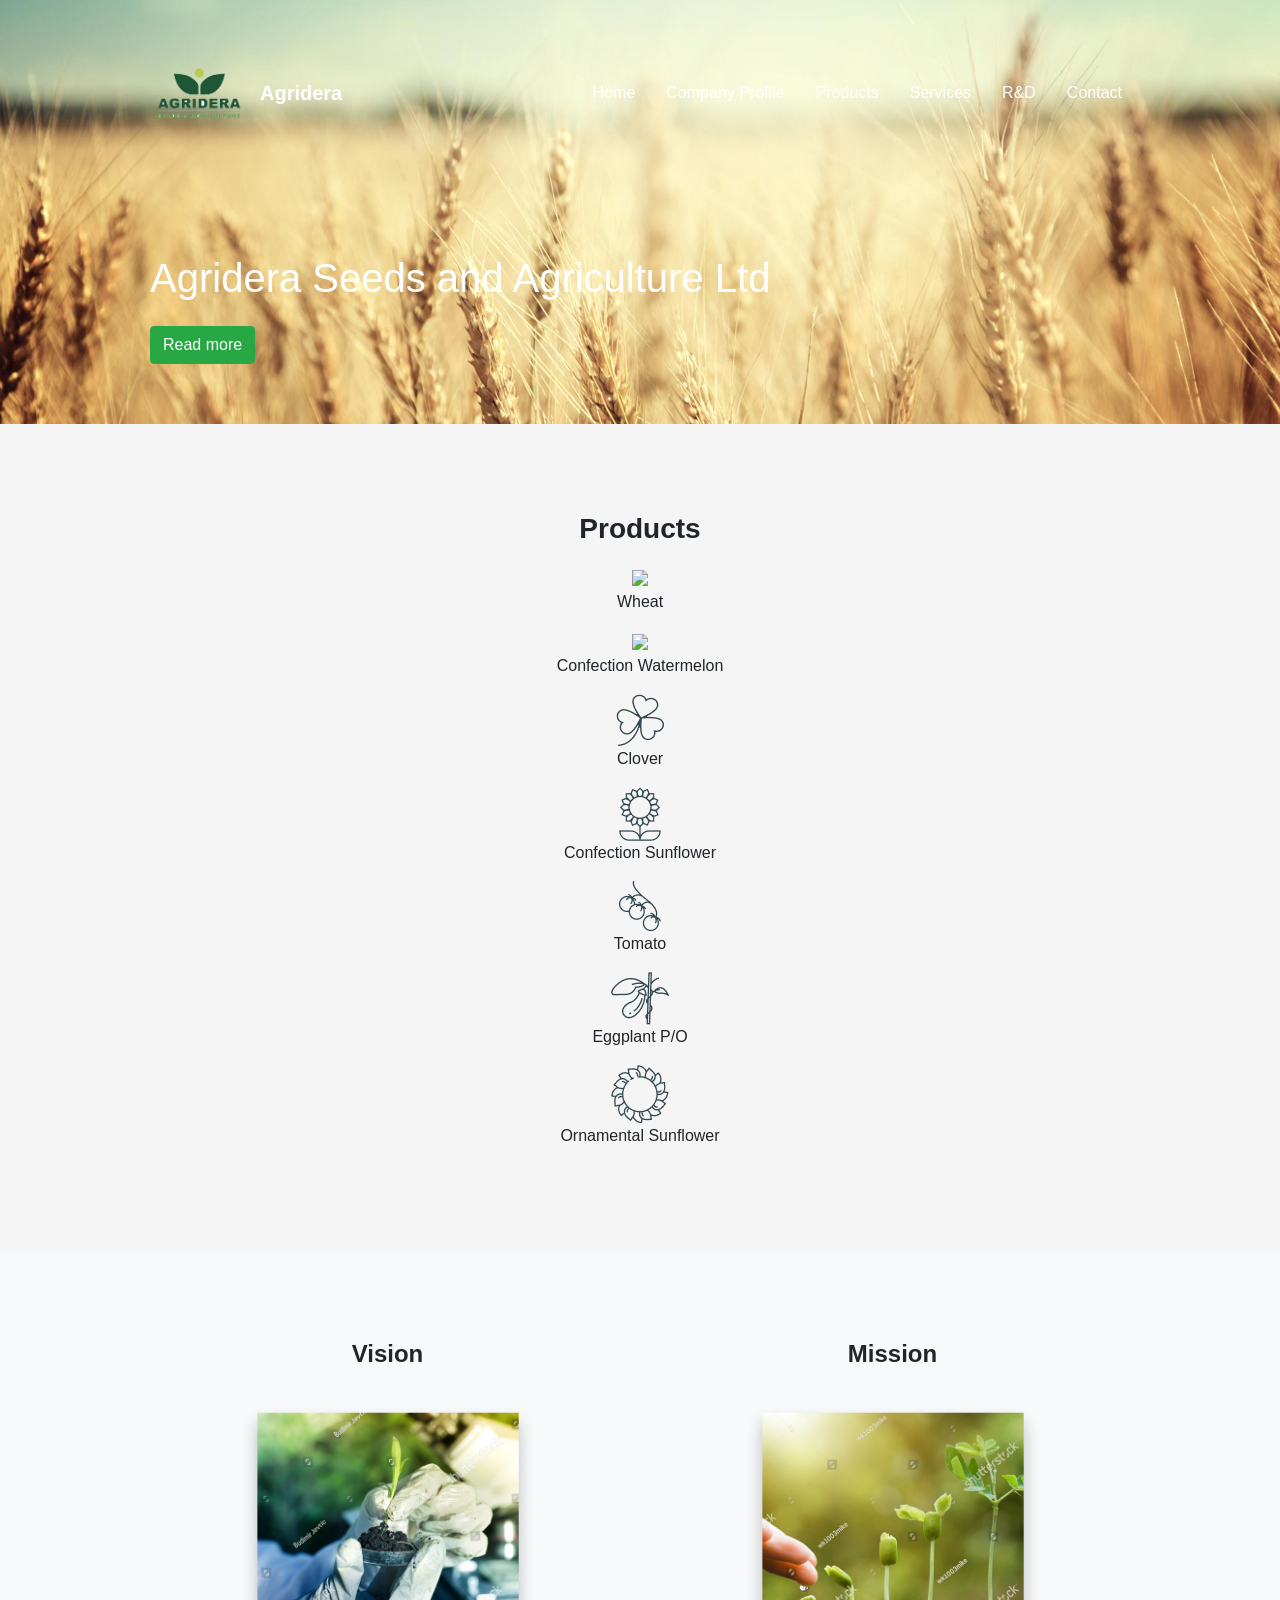
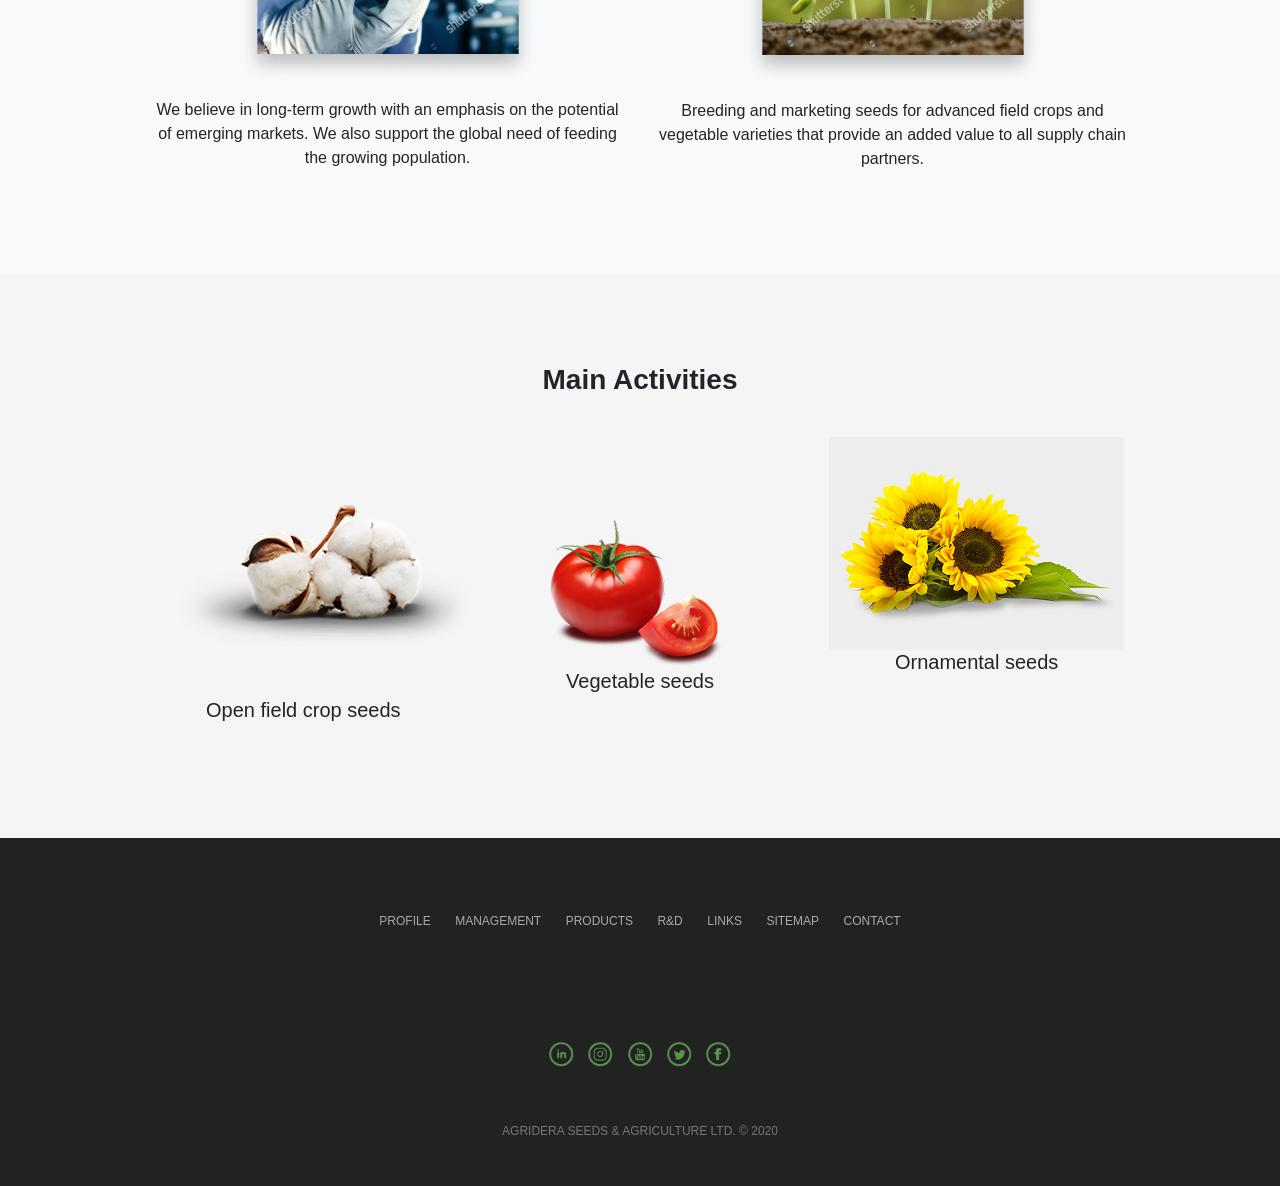
==== commit 5f922dd0: "Add files via upload" ====
--- a/index.html
+++ b/index.html
@@ -64,12 +64,7 @@
 </header>
 
 <!-- HERO -->
-<section class="hero">
-    <div class="container">
-        <h1>Agridera Seeds and Agriculture Ltd</h1>
-        <button class="btn btn-success mt-3">Read more</button>
-    </div>
-</section>
+
 
 <!-- PRODUCTS -->
 <section class="py-5 text-center">
@@ -117,17 +112,19 @@
 <section class="bg-light py-5">
     <div class="container">
         <div class="row">
-            <div class="col-md-6">
+            <div class="col-md-6 text-center">
                 <h4 class="section-title">Vision</h4>
-                <img src="images/image 3.png">
+                <img src="images/image 3.png" class="vm-img">
                 <p>We believe in long-term growth with an emphasis on the potential of emerging markets. We also support the global need of feeding the growing population.</p>
             </div>
+                
 
-            <div class="col-md-6">
+            <div class="col-md-6 text-center">
                 <h4 class="section-title">Mission</h4>
+                <img src="images/image 2.png" class="vm-img">
                 <p>Breeding and marketing seeds for advanced field crops and vegetable varieties that provide an added value to all supply chain partners.</p>
-                <img src="images/image 2.png">
             </div>
+                
         </div>
     </div>
 </section>
--- a/css/style.css
+++ b/css/style.css
@@ -9,6 +9,7 @@
 body {
     margin: 0;
     font-family: 'RobotoSlab', serif;
+    background: #f5f5f5;
 }
 
 /* ===== КОНТЕЙНЕР ===== */
@@ -18,12 +19,18 @@
     margin: auto;
     padding: 0 15px;
 }
-
+.vm-img {
+    width: 100%;
+    max-width: 300px;
+    height: auto;
+    margin: 15px auto;
+}
 /* ===== HEADER ===== */
 .header {
     background: url('../images/bg.jpg') center/cover no-repeat;
     min-height: 400px;
     color: white;
+    
 }
 
 .header-top {
@@ -171,7 +178,9 @@
         padding: 40px 0;
         text-align: center;
     }
-
+    section {
+        padding: 40px 0;
+    }
     .header-content {
         margin-top: 30px;
     }
